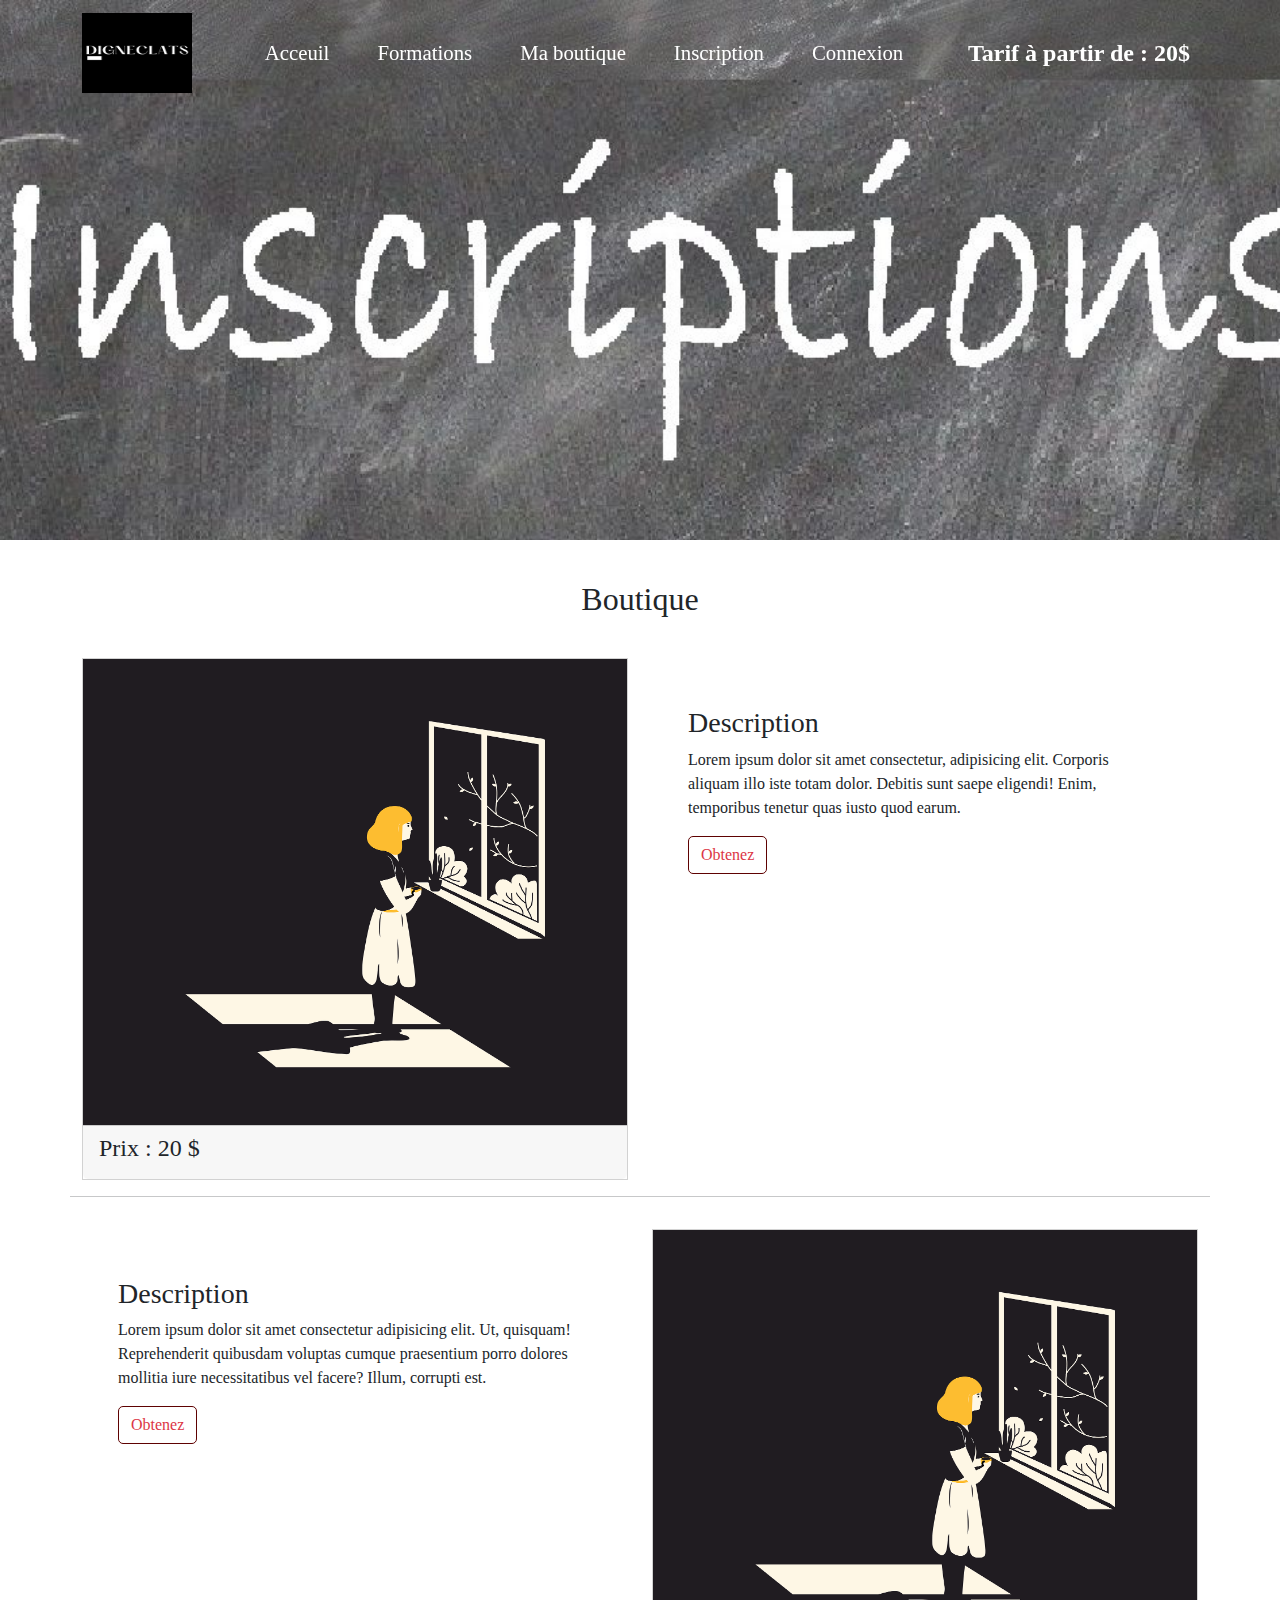
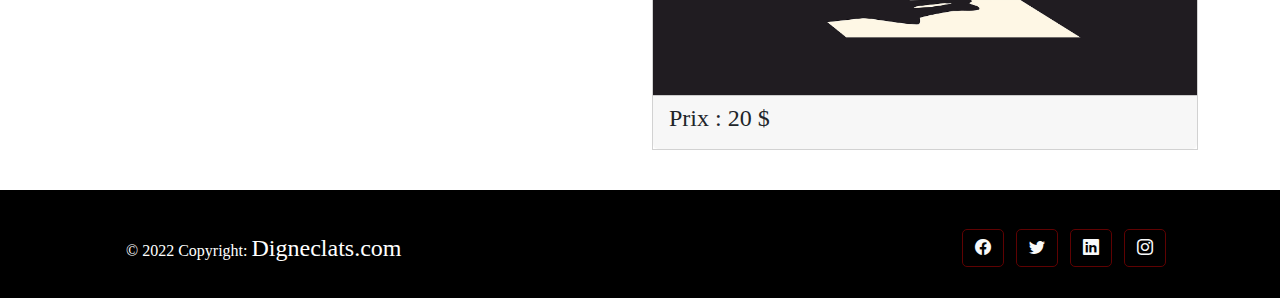
==== boutique.html @ 955604af "Version V2" ====
<!DOCTYPE html>
<html lang="fr">
<head>
    <meta charset="UTF-8">
    <meta http-equiv="X-UA-Compatible" content="IE=edge">
    <meta name="viewport" content="width=device-width, initial-scale=1.0">
    <title>Digneclats</title>
    <link href="https://cdn.jsdelivr.net/npm/bootstrap@5.0.2/dist/css/bootstrap.min.css" rel="stylesheet" integrity="sha384-EVSTQN3/azprG1Anm3QDgpJLIm9Nao0Yz1ztcQTwFspd3yD65VohhpuuCOmLASjC" crossorigin="anonymous">
    <link rel="stylesheet" href="https://cdn.jsdelivr.net/npm/bootstrap-icons@1.9.1/font/bootstrap-icons.css">
    <link rel="stylesheet" href="/bootstrap-5.2.2-dist/css/bootstrap.min.css">
    <link rel="stylesheet" href="styles.css">
</head>
<body>
    
  <div class="banner">
  <!-- navigation -->

  <nav class="navbar navbar-expand-lg" id="nav">
    <div class="container">
      <a class="navbar-brand" href="#"><img src="/assets/images/logo.png" alt=""></a>
      <button class="navbar-toggler" type="button" data-bs-toggle="collapse" data-bs-target="#navbarSupportedContent" aria-controls="navbarSupportedContent" aria-expanded="false" aria-label="Toggle navigation">
        <i class="bi bi-list"></i>
      </button>
    <div class="collapse navbar-collapse" id="navbarSupportedContent">
        <ul class="navbar-nav ms-auto mb-2 mb-lg-0">
          <li class="nav-item px-3">
            <a class="nav-link" href="/">Acceuil</a>
          </li>
          <li class="nav-item px-3">
            <a class="nav-link" href="/formation.html">Formations</a>
          </li>
          <li class="nav-item px-3">
            <a class="nav-link" href="/">Ma boutique</a>
          </li>
          <li class="nav-item px-3">
            <a class="nav-link" href="/inscription.html">Inscription</a>
          </li>
          <li class="nav-item px-3">
            <a class="nav-link" href="/connexion.html">Connexion</a>
          </li>
        </ul>
        <ul class="navbar-nav ms-auto">
            <a href="" class="text-white nav-link">Tarif à partir de : 20$</a>
        </ul>
      </div>
    </div>
</nav>
    <!-- fin navigation -->
    </div>

    <div class="container my-4">
      <h2 class="text-dark py-3 text-center">Boutique</h2>
        <div class="row">
            <div class="col-md-6 col-lg-6 my-3">
                <div class="card">
                    <img src="/assets/images/win.png" alt="">
                    <div class="card-footer">
                        <h4>Prix : 20 $</h4>
                    </div>
                </div>
            </div>
            <div class="col-md-6 col-lg-6 my-3 p-5">
                <h3>Description</h3>
                <p>
                    Lorem ipsum dolor sit amet consectetur, adipisicing elit. 
                    Corporis aliquam illo iste totam dolor. Debitis sunt saepe 
                    eligendi! Enim, temporibus tenetur quas iusto quod earum.
                </p>
                <a href="#" class="btn btn-outline-danger">Obtenez</a>
            </div>
            <hr>
            <div class="col-md-6 col-lg-6 my-3 p-5">
                <h3>Description</h3>
                <p>
                    Lorem ipsum dolor sit amet consectetur adipisicing elit. 
                    Ut, quisquam! Reprehenderit quibusdam voluptas cumque praesentium 
                    porro dolores mollitia iure necessitatibus vel facere? Illum, 
                    corrupti est.
                </p>
                <a href="#" class="btn btn-outline-danger">Obtenez</a>
            </div>
            <div class="col-md-6 col-lg-6 my-3">
                <div class="card">
                  <img src="/assets/images/win.png" alt="">
                    <div class="card-footer">
                        <h4>Prix : 20 $</h4>
                    </div>
                </div>
            </div>
        </div>

    </div>

    <footer
            class="text-center text-lg-start text-white"
            style="background-color: #000">
      <div class="container p-4 pb-0">
        <section class="p-3 pt-0">
          <div class="row d-flex align-items-center">
            <div class="col-md-7 col-lg-8 text-center text-md-start">
              <div class="p-3">
                © 2022 Copyright:
                <a class="text-white" href="https://mdbootstrap.com/">Digneclats.com</a>
              </div>
            </div>
            <div class="col-md-5 col-lg-4 ml-lg-0 text-center text-md-end">
                <a
                 class="btn btn-outline-light btn-floating m-1"
                 role="button"><i class="bi bi-facebook"></i></a>
                <a
                 class="btn btn-outline-light btn-floating m-1"
                 role="button"><i class="bi bi-twitter"></i></a>
                <a
                 class="btn btn-outline-light btn-floating m-1"
                 role="button"><i class="bi bi-linkedin"></i></a>
                <a
                 class="btn btn-outline-light btn-floating m-1"
                 role="button"><i class="bi bi-instagram"></i></a>
            </div>
          </div>
        </section>
      </div>
    </footer>

    <script src="https://cdn.jsdelivr.net/npm/bootstrap@5.0.2/dist/js/bootstrap.bundle.min.js" integrity="sha384-MrcW6ZMFYlzcLA8Nl+NtUVF0sA7MsXsP1UyJoMp4YLEuNSfAP+JcXn/tWtIaxVXM" crossorigin="anonymous"></script>
    <script src="index.js"></script>

</body>
</html>
---- styles.css ----
*{
    margin: 0;
    padding: 0;
    box-sizing: border-box;
    text-decoration: none;
    list-style: none;
}

body{
    font-family: 'Times New Roman', Times, serif;
}

h2{
    font-size: 2rem;
    font-weight: 500;
}
.card{
    border-radius: 0;
}

header{
    height: 90vh;
    width: 100vw;
    background-image: url('/assets/images/FormationEnNom-Formation.png');
    background-size: cover;
    background-position: center;
}
a{
    text-decoration: none;
    font-size: 1.5rem;
    font-weight: 500;
}
.ban-text{
    position: absolute;
    bottom: 10rem;
    color: #fff;
    background-color: rgba(0, 0, 0, 0.5);
    padding: 20px;
}
.ban-text h1{
    text-transform: uppercase;
    font-size: 1.8rem;
    font-weight: 700;
}

.navbar{
    position: fixed;
    top: 0;
    width: 100%;
    background-color: transparent;
    z-index: 1000;
}

.navbar-brand img{
    height: 80px;
    width: 110px;
}

.nav-item .nav-link{
    color: #fff;
    font-size: 1.3rem;
    font-weight: 500;
}

.nav-item .nav-link:hover{
    color: rgb(162, 40, 40);
}

.navbar-toggler{
    color: #fff;
}
.bi-list{
    color: #000;
    background-color: #fff;
    font-size: 2rem;
}
.img-histo{
    height: 400px;
    width: 550px;
}
.contenu{
    background-color: #000;
    color: #fff;
    padding: 50px;
}
.devenir{
    text-align: center;
}
/* .card .temo{
    position: absolute;
    bottom: 0;
    width: 100%;
    background-color: rgba(0, 0, 0, 0.5);
    color: #fff;
    padding: 10px;
} */
.temo p{
    font-size: 1.4rem;
}

.about{
    background-color: #000;
}
.navbar-nav a{
    font-size: 1.5rem;
    font-weight: 600;
}

.banner{
    height: 60vh;
    background-image: url('/assets/images/inscriptions.jpg');
    background-position: center;
    background-size: cover;
}
.ins{
    background-color: rgba(0, 0, 0, 0.9);
    box-shadow: 1px 8px 8px rgba(0, 0, 0, 0.7);
    padding: 1rem 5rem;
    color: #fff;
    max-width: 80%;
}
.con{
    background-color: rgba(0, 0, 0, 0.9);
    box-shadow: 1px 0 10px 2px rgb(0, 0, 0);
    padding: 20px 30px;
    color: #fff;
    max-width: 60%;
    margin: 0 auto;
    border-radius: 10px;
}
.ght-insc{
    padding: 0 10px;
}
.btn{
    border: 1px solid rgb(95, 2, 2);
    border-radius: 5px;
}
.fw{
    font-weight: 700;
}
.info-cont{
    border: 2px solid #000;
    padding: 20px;
}
.myform{
    max-width: 100%;
    padding: 1rem 2rem;
    color: #fff;
}
.connect-footer{
    text-align: center;
}
.modal-title{
    font-size: 2rem;
    font-weight: 500;
    color: #fff;
    text-align: center;
    padding: 10px;
}

.modal-body p{
    color: #fff;
    font-size: 1.2rem;
    text-align: center;
}
.modal-body p a{
    font-size: 1.2rem;
}

.modal-content{
    width: 100%;
    margin: 0 auto;
}

.bgColor{
    background-color: #000;
    border-bottom: 1px solid rgb(95, 2, 2);
    box-shadow: 0 3px 4px rgba(95, 2, 2, 0.5);
    transition: all 0.5s;
}

.card .f-image{
    height: 240px;
    width: auto;
}

@media screen and (max-width: 768px) {
    .navbar-collapse {
      background-color: #000;
      padding: 20px;
      line-height: 3rem;
    }
    .con{
        max-width: 100%;
        margin: 0 auto;
        border-radius: 10px;
    }
    .ins{
        max-width: 100%;
        margin: 0 auto;
        border-radius: 10px;
    }
  }
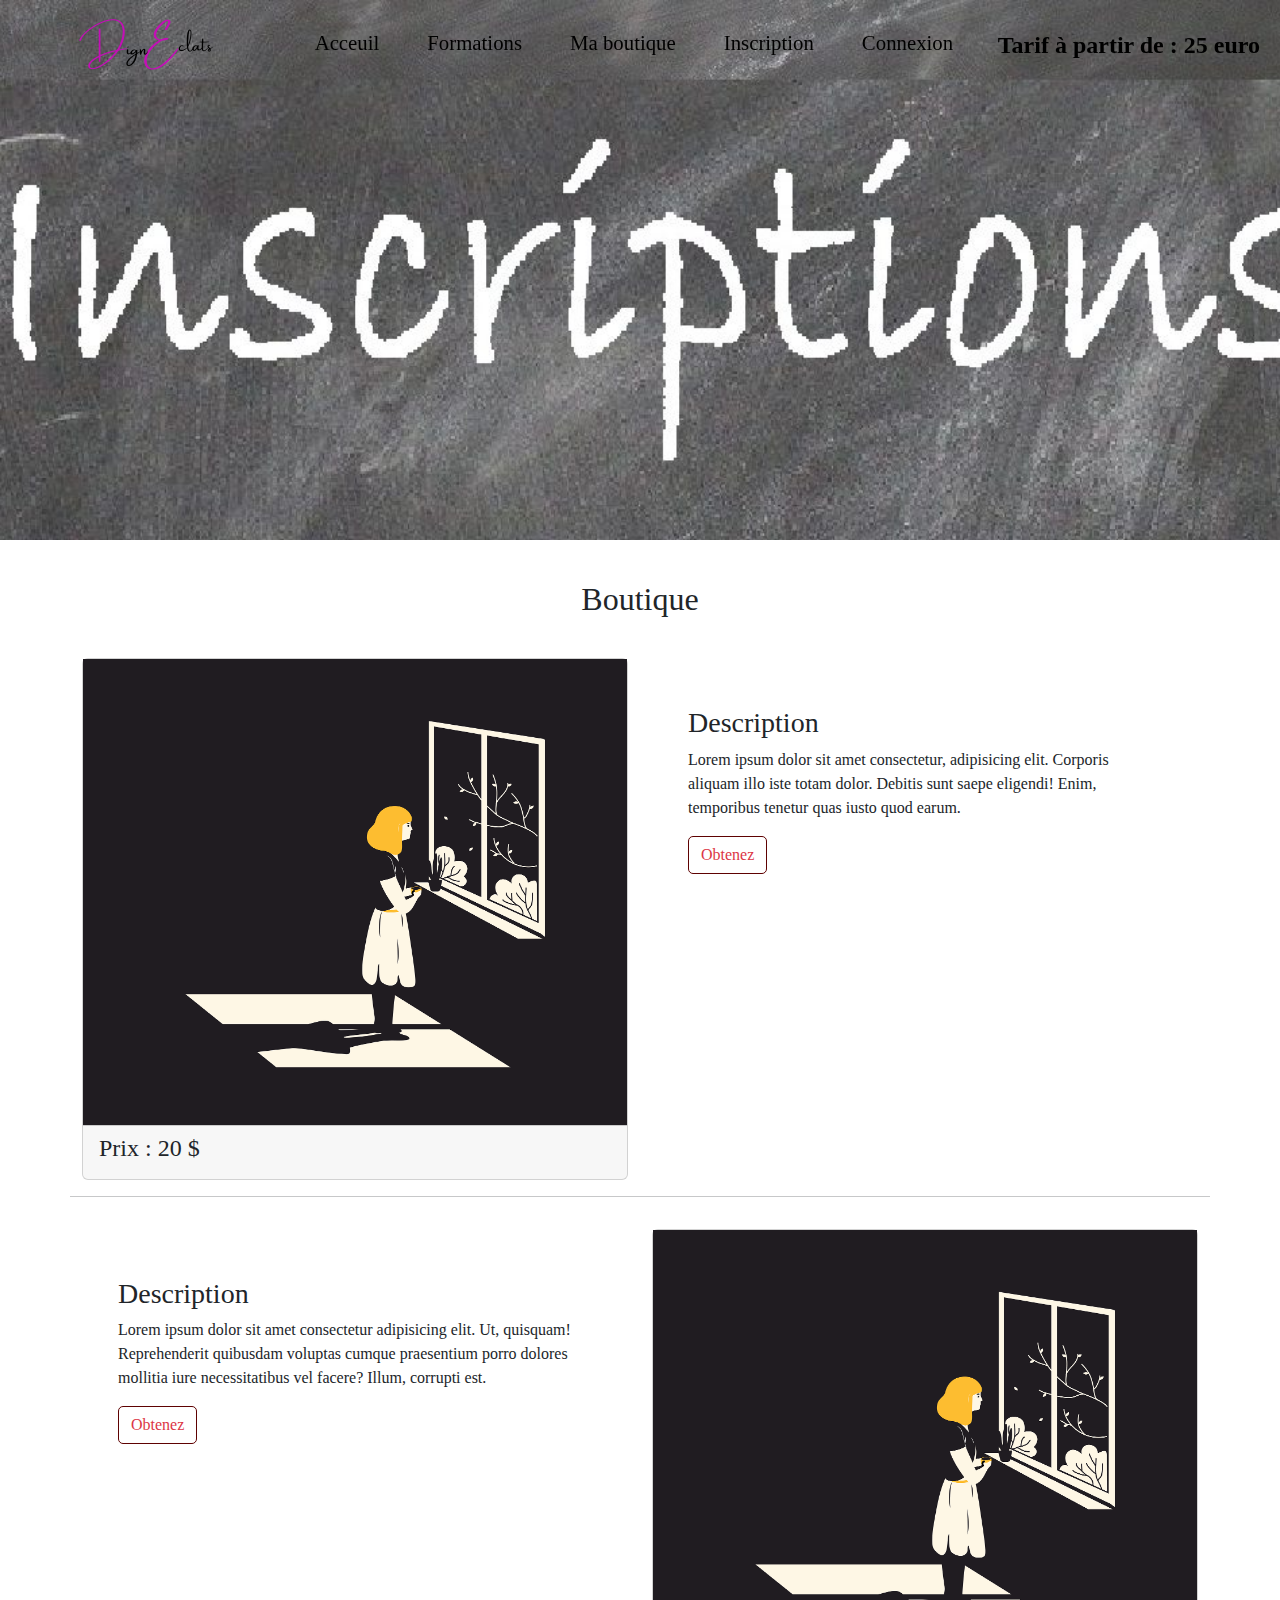
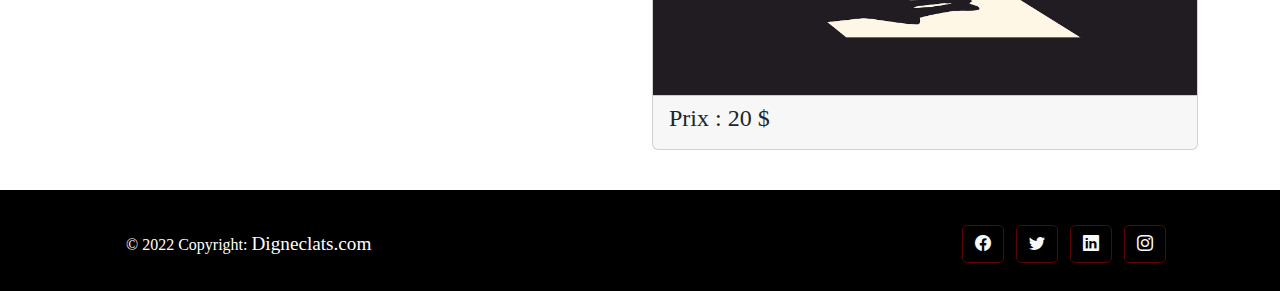
==== commit fbc070b8: "Version 1r" ====
--- a/boutique.html
+++ b/boutique.html
@@ -15,38 +15,43 @@
   <div class="banner">
   <!-- navigation -->
 
-  <nav class="navbar navbar-expand-lg" id="nav">
-    <div class="container">
-      <a class="navbar-brand" href="#"><img src="/assets/images/logo.png" alt=""></a>
-      <button class="navbar-toggler" type="button" data-bs-toggle="collapse" data-bs-target="#navbarSupportedContent" aria-controls="navbarSupportedContent" aria-expanded="false" aria-label="Toggle navigation">
-        <i class="bi bi-list"></i>
-      </button>
-    <div class="collapse navbar-collapse" id="navbarSupportedContent">
-        <ul class="navbar-nav ms-auto mb-2 mb-lg-0">
-          <li class="nav-item px-3">
-            <a class="nav-link" href="/">Acceuil</a>
-          </li>
-          <li class="nav-item px-3">
-            <a class="nav-link" href="/formation.html">Formations</a>
-          </li>
-          <li class="nav-item px-3">
-            <a class="nav-link" href="/">Ma boutique</a>
-          </li>
-          <li class="nav-item px-3">
-            <a class="nav-link" href="/inscription.html">Inscription</a>
-          </li>
-          <li class="nav-item px-3">
-            <a class="nav-link" href="/connexion.html">Connexion</a>
-          </li>
-        </ul>
-        <ul class="navbar-nav ms-auto">
-            <a href="" class="text-white nav-link">Tarif à partir de : 20$</a>
-        </ul>
+    <nav class="navbar navbar-expand-lg" id="nav">
+      <div class="container-fluid">
+        <a class="navbar-brand" href="#"><img src="/assets/images/logo.png" alt=""></a>
+        <button class="navbar-toggler" type="button" data-bs-toggle="offcanvas" data-bs-target="#offcanvasRight" aria-controls="offcanvasRight">
+          <i class="bi bi-list"></i>
+        </button>
+        <div class="offcanvas navbar-offcanvas offcanvas-end" tabindex="-1" id="offcanvasRight" aria-labelledby="offcanvasRightLabel">
+          <div class="offcanvas-header">
+              <button type="button" class="btn-close btn-close-white" data-bs-dismiss="offcanvas" aria-label="close"></button>
+          </div>
+          <div class="offcanvas-body">
+              <ul class="navbar-nav ms-auto mb-lg-0">
+                <li class="nav-item px-3">
+                  <a class="nav-link" href="/">Acceuil</a>
+                </li>
+                <li class="nav-item px-3">
+                  <a class="nav-link" href="/formation.html">Formations</a>
+                </li>
+                <li class="nav-item px-3">
+                  <a class="nav-link" href="/boutique.html">Ma boutique</a>
+                </li>
+                <li class="nav-item px-3">
+                  <a class="nav-link" href="/inscription.html">Inscription</a>
+                </li>
+                <li class="nav-item px-3">
+                  <a class="nav-link" href="/connexion.html">Connexion</a>
+                </li>
+              </ul>
+              <ul class="navbar-nav price ms-auto">
+                <a href="" class="nav-link">Tarif à partir de : 25 euro</a>
+              </ul>
+          </div>
+        </div>
       </div>
-    </div>
-</nav>
+    </nav>
     <!-- fin navigation -->
-    </div>
+  </div>
 
     <div class="container my-4">
       <h2 class="text-dark py-3 text-center">Boutique</h2>
--- a/styles.css
+++ b/styles.css
@@ -15,7 +15,7 @@
     font-weight: 500;
 }
 .card{
-    border-radius: 0;
+    border-radius: 6px;
 }
 
 header{
@@ -25,10 +25,16 @@
     background-size: cover;
     background-position: center;
 }
+
+footer{
+    background-color: #000;
+}
+
 a{
     text-decoration: none;
-    font-size: 1.5rem;
-    font-weight: 500;
+    font-size: 1.2rem;
+    font-weight: 500;
+    list-style: none;
 }
 .ban-text{
     position: absolute;
@@ -47,53 +53,53 @@
     position: fixed;
     top: 0;
     width: 100%;
+    height: 90px;
     background-color: transparent;
     z-index: 1000;
 }
 
 .navbar-brand img{
-    height: 80px;
-    width: 110px;
+    width: 250px;
+    height: 100px;
 }
 
 .nav-item .nav-link{
-    color: #fff;
+    color: #000;
     font-size: 1.3rem;
     font-weight: 500;
 }
-
+.price .nav-link{
+    color: #000;
+}
 .nav-item .nav-link:hover{
-    color: rgb(162, 40, 40);
-}
-
-.navbar-toggler{
+    color: #C40FB7;
+}
+
+.navbar-toggler span{
+    color: #fff;
+}
+.navbar-toggler-icon{
     color: #fff;
 }
 .bi-list{
-    color: #000;
-    background-color: #fff;
+    color: #fff;
     font-size: 2rem;
 }
+
+/* partie mon histoire */
 .img-histo{
     height: 400px;
     width: 550px;
 }
 .contenu{
-    background-color: #000;
-    color: #fff;
+    background-color: #fff;
+    color: #000;
     padding: 50px;
 }
 .devenir{
     text-align: center;
 }
-/* .card .temo{
-    position: absolute;
-    bottom: 0;
-    width: 100%;
-    background-color: rgba(0, 0, 0, 0.5);
-    color: #fff;
-    padding: 10px;
-} */
+
 .temo p{
     font-size: 1.4rem;
 }
@@ -121,16 +127,20 @@
 }
 .con{
     background-color: rgba(0, 0, 0, 0.9);
-    box-shadow: 1px 0 10px 2px rgb(0, 0, 0);
+    box-shadow: 1px 0 10px 8px rgb(0, 0, 0, 0.7);
     padding: 20px 30px;
     color: #fff;
-    max-width: 60%;
+    max-width: 40%;
     margin: 0 auto;
     border-radius: 10px;
 }
-.ght-insc{
-    padding: 0 10px;
-}
+.connexion{
+    padding: 40px 0;
+    background-image: url('/assets/images/pc.jpg');
+    background-position: center;
+    background-size: cover;
+}
+
 .btn{
     border: 1px solid rgb(95, 2, 2);
     border-radius: 5px;
@@ -147,8 +157,8 @@
     padding: 1rem 2rem;
     color: #fff;
 }
-.connect-footer{
-    text-align: center;
+.connect-footer a{
+    text-decoration: none;
 }
 .modal-title{
     font-size: 2rem;
@@ -173,7 +183,7 @@
 }
 
 .bgColor{
-    background-color: #000;
+    background-color: #fff;
     border-bottom: 1px solid rgb(95, 2, 2);
     box-shadow: 0 3px 4px rgba(95, 2, 2, 0.5);
     transition: all 0.5s;
@@ -183,12 +193,41 @@
     height: 240px;
     width: auto;
 }
+.bg{
+    background-color: #000;
+}
+
+/* partie pack */
+
+.header-card{
+    border-bottom: 1px #000 solid;
+    display: flex;
+    align-items: center;
+    justify-content: space-between;
+}
+.header-card h2{
+    color: #C40FB7;
+}
+
 
 @media screen and (max-width: 768px) {
-    .navbar-collapse {
+    .navbar-offcanvas {
       background-color: #000;
       padding: 20px;
       line-height: 3rem;
+    }
+    .nav-item .nav-link{
+        color: #fff;
+    }
+    .btn-close{
+        color: #fff;
+    }
+    .nav-item .nav-link:hover{
+        background-color: rgb(95, 2, 2);
+        border-radius: 10px;
+    }
+    .ght-insc{
+        width: 100%;
     }
     .con{
         max-width: 100%;
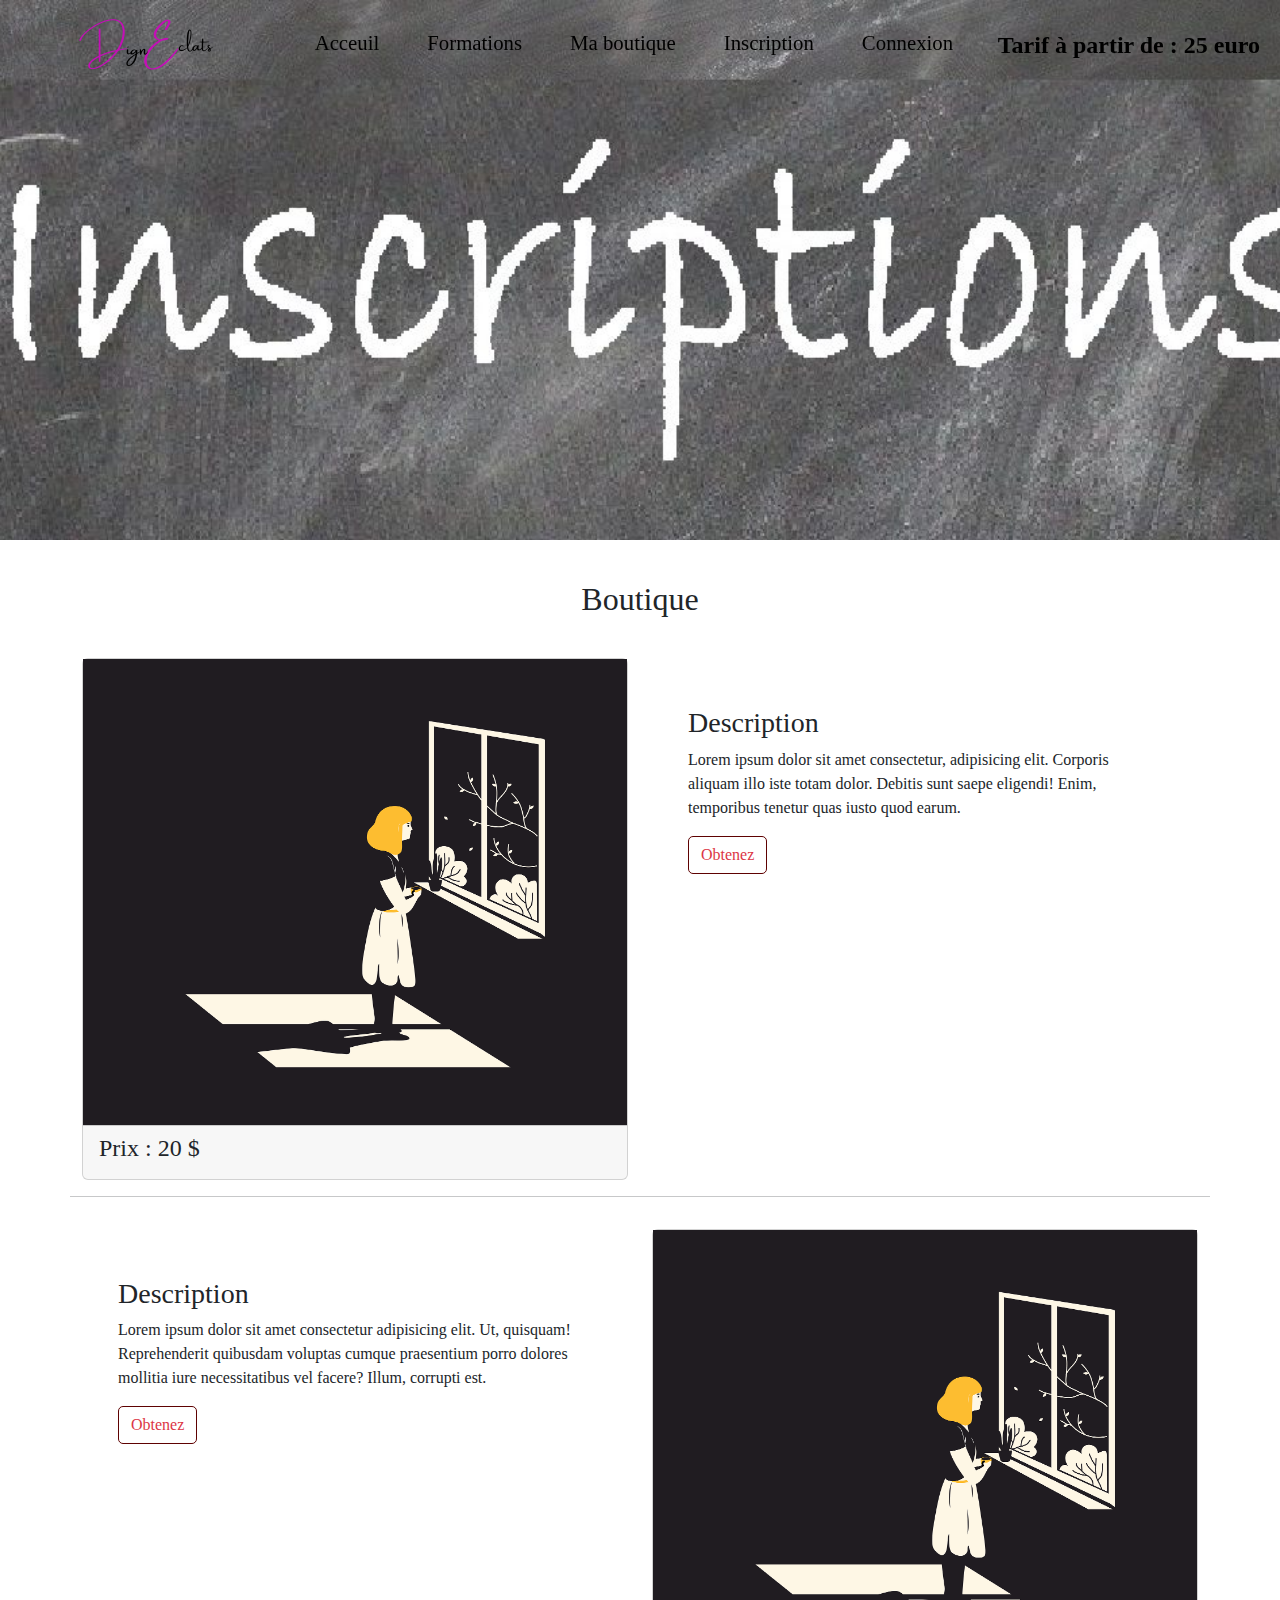
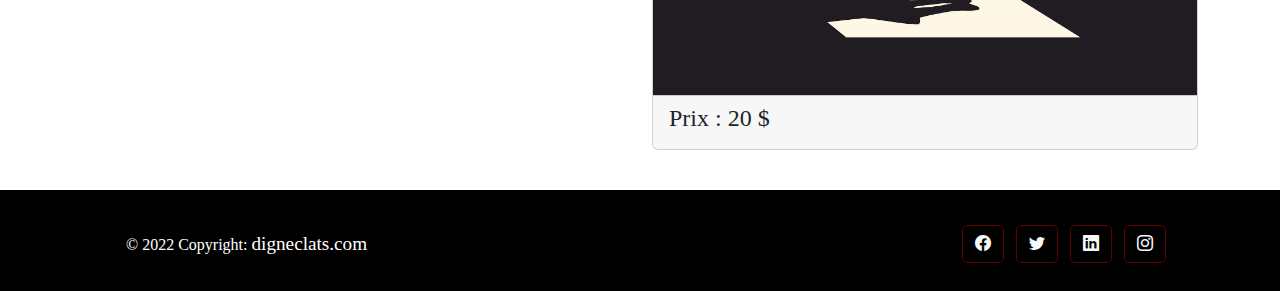
==== commit 65df723e: "Version V1" ====
--- a/boutique.html
+++ b/boutique.html
@@ -105,7 +105,7 @@
             <div class="col-md-7 col-lg-8 text-center text-md-start">
               <div class="p-3">
                 © 2022 Copyright:
-                <a class="text-white" href="https://mdbootstrap.com/">Digneclats.com</a>
+                <a class="text-white" href="https://mdbootstrap.com/">digneclats.com</a>
               </div>
             </div>
             <div class="col-md-5 col-lg-4 ml-lg-0 text-center text-md-end">
